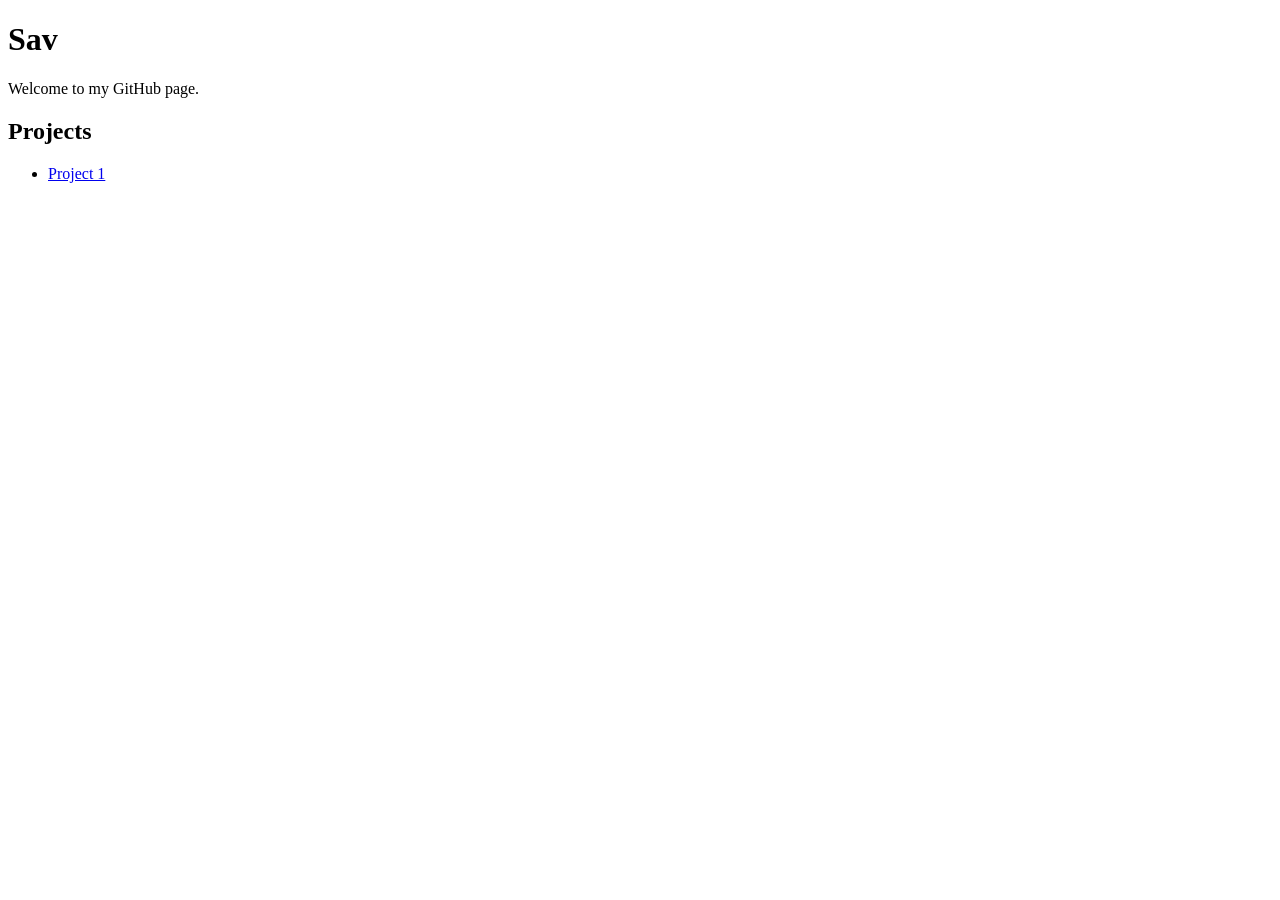
==== index.html @ 7b4c0a5e "Add project page" ====
<!DOCTYPE html>
<html>
<head>
  <title>Sav Portfolio</title>
</head>
<body>
  <h1>Sav</h1>
  <p>Welcome to my GitHub page.</p>

  <h2>Projects</h2>
  <ul>
    <li><a href="projects/project1.html">Project 1</a></li>
  </ul>
</body>
</html>
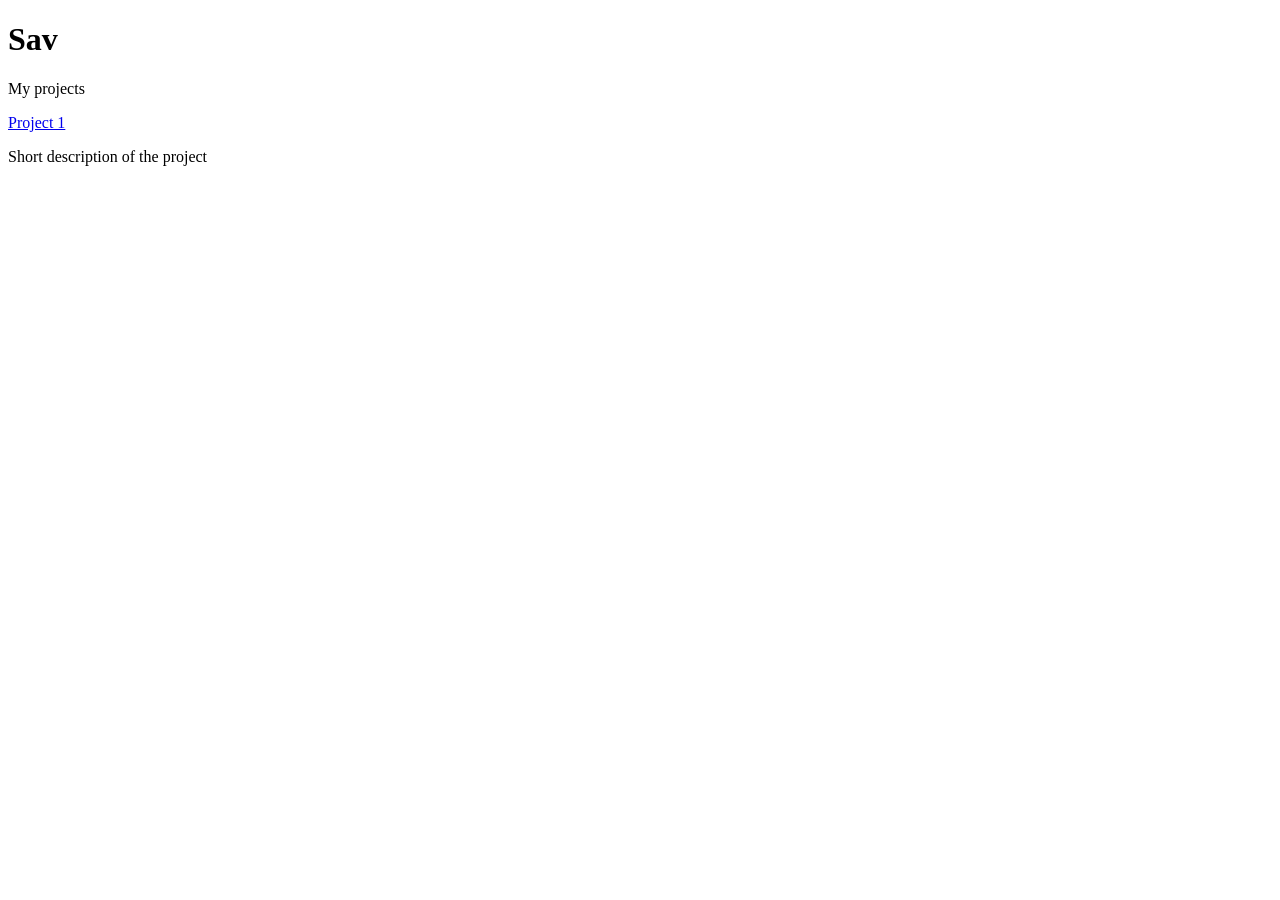
==== commit 7c9c9425: "Add styling" ====
--- a/index.html
+++ b/index.html
@@ -2,14 +2,18 @@
 <html>
 <head>
   <title>Sav Portfolio</title>
+  <link rel="stylesheet" href="css/style.css">
 </head>
 <body>
-  <h1>Sav</h1>
-  <p>Welcome to my GitHub page.</p>
+  <div class="container">
+    <h1>Sav</h1>
+    <p>My projects</p>
 
-  <h2>Projects</h2>
-  <ul>
-    <li><a href="projects/project1.html">Project 1</a></li>
-  </ul>
+    <div class="project-card">
+      <a href="projects/project1.html">Project 1</a>
+      <p>Short description of the project</p>
+    </div>
+
+  </div>
 </body>
 </html>
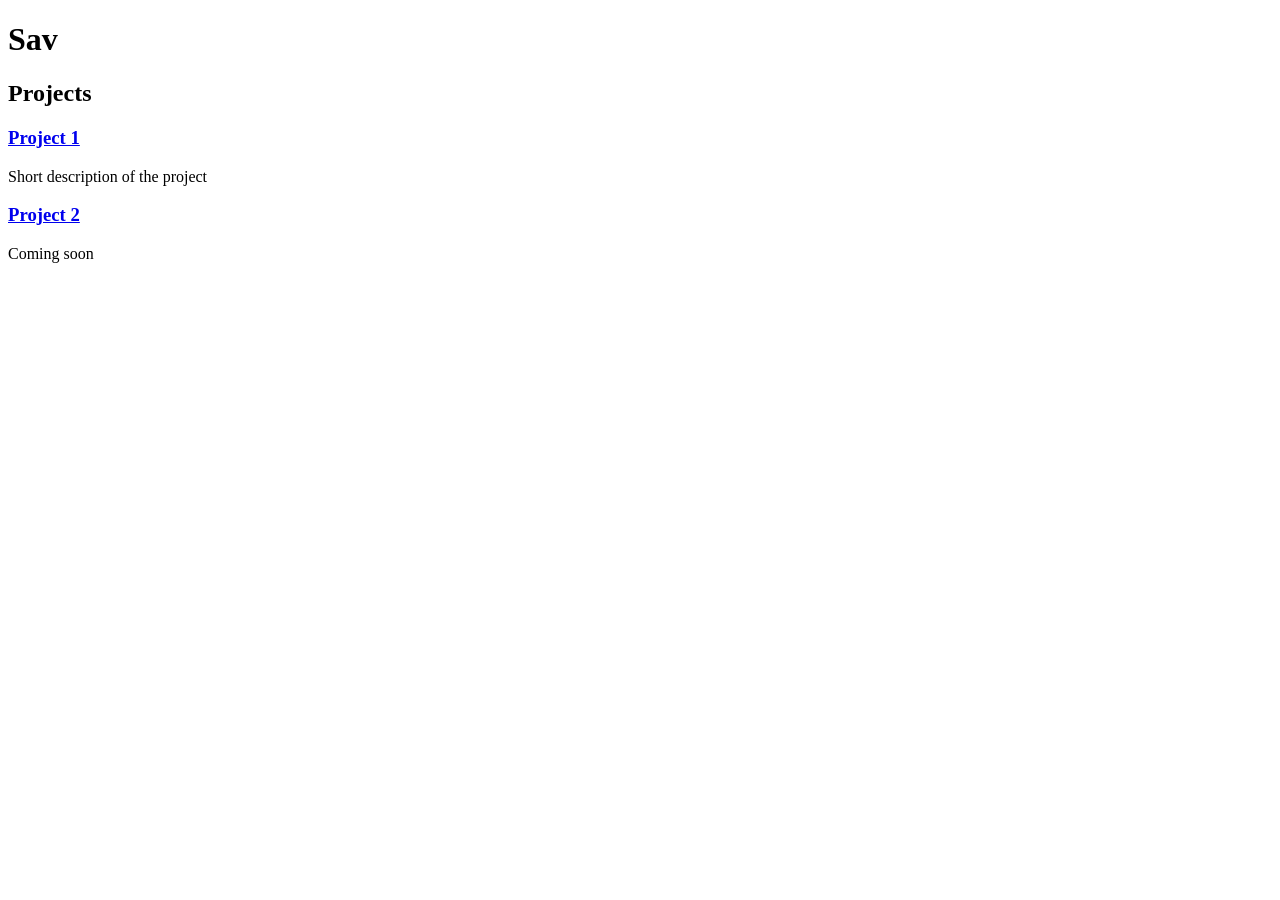
==== commit 3482c1f1: "Improve project layout" ====
--- a/index.html
+++ b/index.html
@@ -1,19 +1,27 @@
 <!DOCTYPE html>
 <html>
+
 <head>
-  <title>Sav Portfolio</title>
-  <link rel="stylesheet" href="css/style.css">
+    <title>Sav Portfolio</title>
+    <link rel="stylesheet" href="style.css">
 </head>
+
 <body>
-  <div class="container">
-    <h1>Sav</h1>
-    <p>My projects</p>
+    <div class="container">
+        <h1>Sav</h1>
+        <h2>Projects</h2>
 
-    <div class="project-card">
-      <a href="projects/project1.html">Project 1</a>
-      <p>Short description of the project</p>
+        <div class="project-card">
+            <h3><a href="projects/project1.html">Project 1</a></h3>
+            <p>Short description of the project</p>
+        </div>
+
+        <div class="project-card">
+            <h3><a href="#">Project 2</a></h3>
+            <p>Coming soon</p>
+        </div>
+
     </div>
+</body>
 
-  </div>
-</body>
 </html>
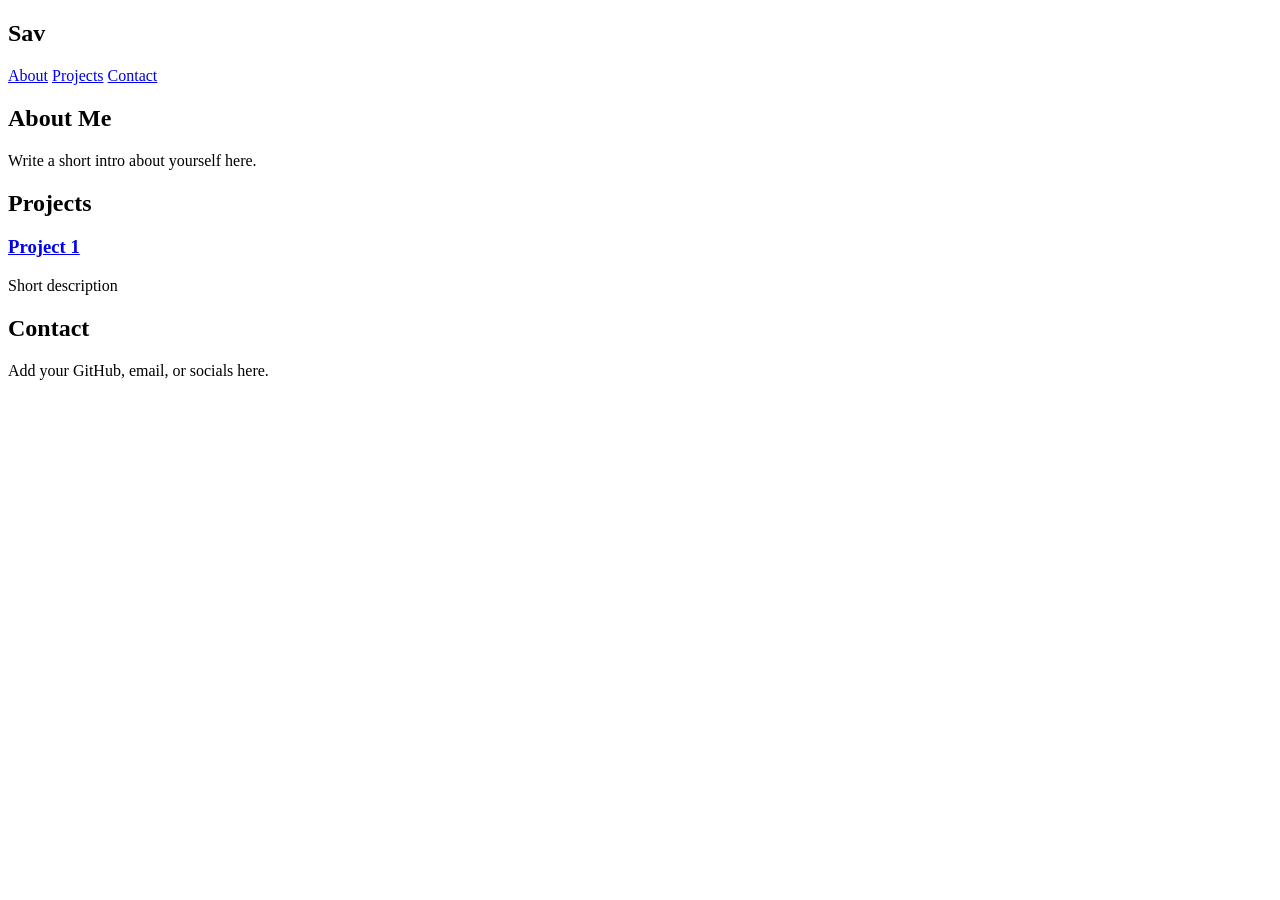
==== commit d0e7fe0a: "Add navbar and sections" ====
--- a/index.html
+++ b/index.html
@@ -7,21 +7,49 @@
 </head>
 
 <body>
-    <div class="container">
-        <h1>Sav</h1>
-        <h2>Projects</h2>
+    <!DOCTYPE html>
+    <html>
 
-        <div class="project-card">
-            <h3><a href="projects/project1.html">Project 1</a></h3>
-            <p>Short description of the project</p>
+    <head>
+        <title>Sav Portfolio</title>
+        <link rel="stylesheet" href="css/style.css">
+    </head>
+
+    <body>
+
+        <nav class="navbar">
+            <h2>Sav</h2>
+            <div>
+                <a href="#about">About</a>
+                <a href="#projects">Projects</a>
+                <a href="#contact">Contact</a>
+            </div>
+        </nav>
+
+        <div class="container">
+
+            <section id="about">
+                <h1>About Me</h1>
+                <p>Write a short intro about yourself here.</p>
+            </section>
+
+            <section id="projects">
+                <h1>Projects</h1>
+
+                <div class="project-card">
+                    <h3><a href="projects/project1.html">Project 1</a></h3>
+                    <p>Short description</p>
+                </div>
+
+            </section>
+
+            <section id="contact">
+                <h1>Contact</h1>
+                <p>Add your GitHub, email, or socials here.</p>
+            </section>
+
         </div>
 
-        <div class="project-card">
-            <h3><a href="#">Project 2</a></h3>
-            <p>Coming soon</p>
-        </div>
+    </body>
 
-    </div>
-</body>
-
-</html>+    </html>
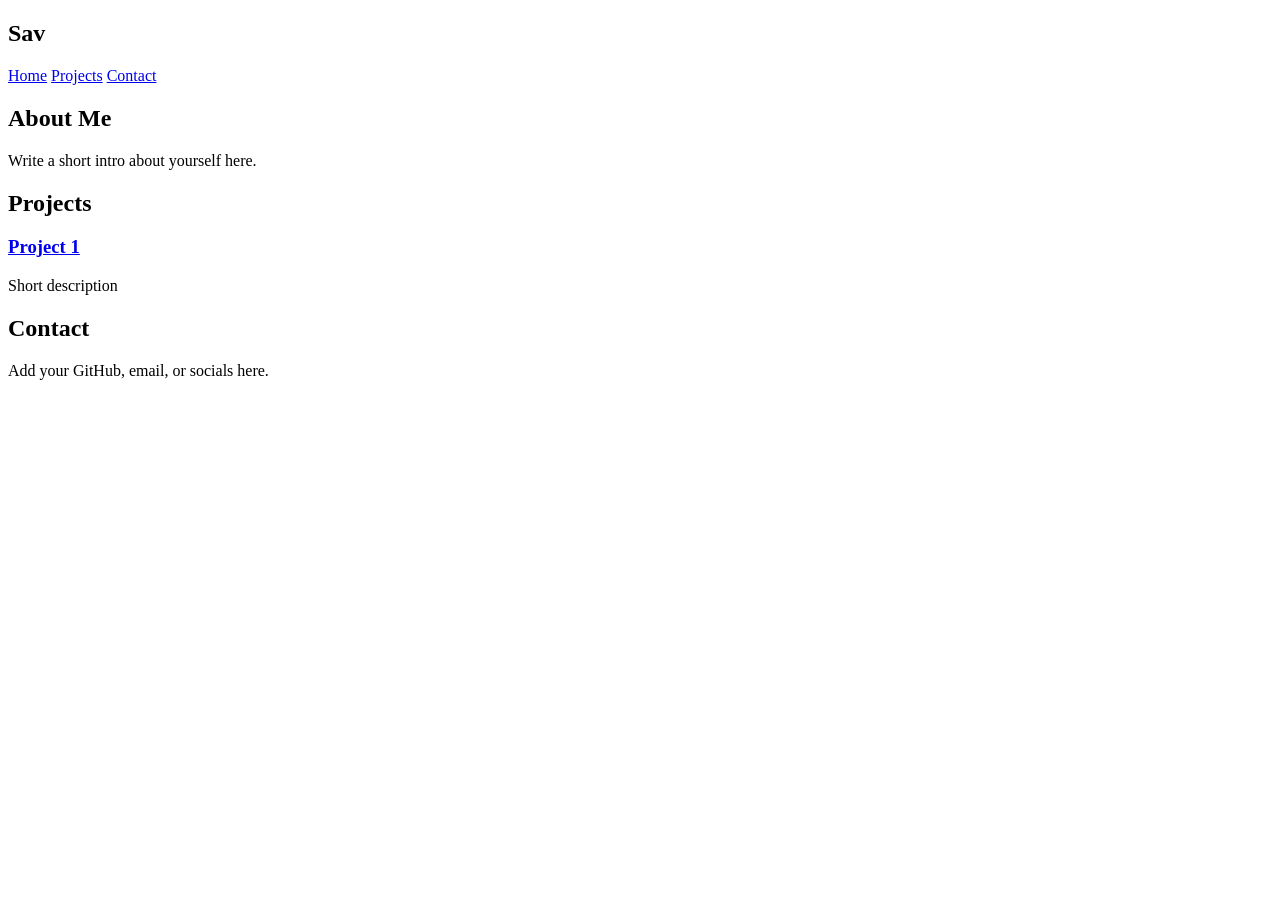
==== commit c6ecbe18: "Add projects and contact pages" ====
--- a/index.html
+++ b/index.html
@@ -20,9 +20,9 @@
         <nav class="navbar">
             <h2>Sav</h2>
             <div>
-                <a href="#about">About</a>
-                <a href="#projects">Projects</a>
-                <a href="#contact">Contact</a>
+                <a href="index.html">Home</a>
+                <a href="projects.html">Projects</a>
+                <a href="contact.html">Contact</a>
             </div>
         </nav>
 
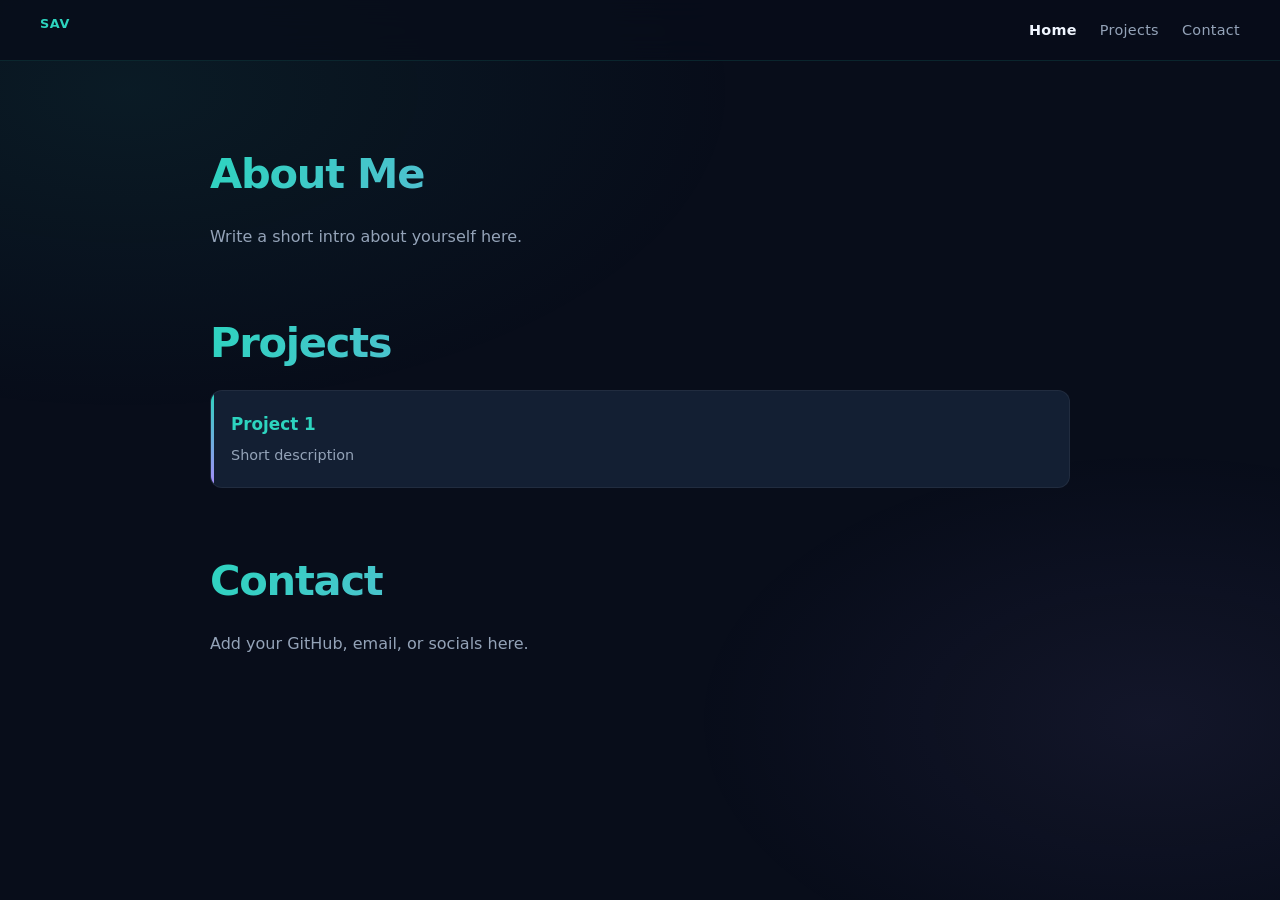
==== commit c9e81101: "Updated CSS file, wasn't working properly" ====
--- a/index.html
+++ b/index.html
@@ -3,53 +3,44 @@
 
 <head>
     <title>Sav Portfolio</title>
-    <link rel="stylesheet" href="style.css">
+    <link rel="stylesheet" href="CSS/style.css">
 </head>
 
 <body>
-    <!DOCTYPE html>
-    <html>
 
-    <head>
-        <title>Sav Portfolio</title>
-        <link rel="stylesheet" href="css/style.css">
-    </head>
+    <nav class="navbar">
+        <h2>Sav</h2>
+        <div>
+            <a href="index.html">Home</a>
+            <a href="projects.html">Projects</a>
+            <a href="contact.html">Contact</a>
+        </div>
+    </nav>
 
-    <body>
+    <div class="container">
 
-        <nav class="navbar">
-            <h2>Sav</h2>
-            <div>
-                <a href="index.html">Home</a>
-                <a href="projects.html">Projects</a>
-                <a href="contact.html">Contact</a>
+        <section id="about">
+            <h1>About Me</h1>
+            <p>Write a short intro about yourself here.</p>
+        </section>
+
+        <section id="projects">
+            <h1>Projects</h1>
+
+            <div class="project-card">
+                <h3><a href="projects/project1.html">Project 1</a></h3>
+                <p>Short description</p>
             </div>
-        </nav>
 
-        <div class="container">
+        </section>
 
-            <section id="about">
-                <h1>About Me</h1>
-                <p>Write a short intro about yourself here.</p>
-            </section>
+        <section id="contact">
+            <h1>Contact</h1>
+            <p>Add your GitHub, email, or socials here.</p>
+        </section>
 
-            <section id="projects">
-                <h1>Projects</h1>
+    </div>
 
-                <div class="project-card">
-                    <h3><a href="projects/project1.html">Project 1</a></h3>
-                    <p>Short description</p>
-                </div>
+</body>
 
-            </section>
-
-            <section id="contact">
-                <h1>Contact</h1>
-                <p>Add your GitHub, email, or socials here.</p>
-            </section>
-
-        </div>
-
-    </body>
-
-    </html>+</html>
--- a/CSS/style.css
+++ b/CSS/style.css
@@ -0,0 +1,211 @@
+/* =============================================
+   COLOR PALETTE
+   --bg-deep:      #080d1a  (page background)
+   --bg-surface:   #0e1726  (card/nav bg)
+   --bg-card:      #131f33  (elevated cards)
+   --accent-teal:  #2dd4bf  (primary accent)
+   --accent-violet:#a78bfa  (secondary accent)
+   --accent-rose:  #fb7185  (highlight / hover)
+   --text-primary: #f0f6ff  (headings)
+   --text-muted:   #94a3b8  (body/secondary text)
+   ============================================= */
+
+:root {
+  --bg-deep:      #080d1a;
+  --bg-surface:   #0e1726;
+  --bg-card:      #131f33;
+  --accent-teal:  #2dd4bf;
+  --accent-violet:#a78bfa;
+  --accent-rose:  #fb7185;
+  --text-primary: #f0f6ff;
+  --text-muted:   #94a3b8;
+  --radius:       12px;
+  --transition:   0.2s ease;
+}
+
+/* ---- Reset & Base ---- */
+*, *::before, *::after {
+  box-sizing: border-box;
+}
+
+html {
+  scroll-behavior: smooth;
+}
+
+body {
+  font-family: 'Segoe UI', system-ui, sans-serif;
+  background-color: var(--bg-deep);
+  color: var(--text-muted);
+  margin: 0;
+  padding: 0;
+  line-height: 1.6;
+}
+
+/* Subtle noise/gradient overlay on the page background */
+body::before {
+  content: '';
+  position: fixed;
+  inset: 0;
+  background:
+    radial-gradient(ellipse 80% 60% at 10% 10%, rgba(45, 212, 191, 0.07) 0%, transparent 60%),
+    radial-gradient(ellipse 60% 50% at 90% 80%, rgba(167, 139, 250, 0.07) 0%, transparent 60%);
+  pointer-events: none;
+  z-index: 0;
+}
+
+/* ---- Layout ---- */
+.container {
+  position: relative;
+  z-index: 1;
+  max-width: 900px;
+  margin: auto;
+  padding: 20px;
+}
+
+section {
+  margin-top: 60px;
+}
+
+section h1 {
+  margin-bottom: 10px;
+}
+
+/* ---- Typography ---- */
+h1, h2, h3 {
+  color: var(--text-primary);
+  margin-top: 0;
+}
+
+h1 {
+  font-size: 2.6rem;
+  font-weight: 700;
+  letter-spacing: -0.03em;
+  /* Gradient text on the main heading */
+  background: linear-gradient(120deg, var(--accent-teal) 0%, var(--accent-violet) 100%);
+  -webkit-background-clip: text;
+  -webkit-text-fill-color: transparent;
+  background-clip: text;
+}
+
+h2 {
+  font-size: 1.4rem;
+  font-weight: 600;
+  color: var(--accent-teal);
+  letter-spacing: 0.05em;
+  text-transform: uppercase;
+  font-size: 0.8rem;
+  margin-bottom: 12px;
+}
+
+/* ---- Links ---- */
+a {
+  color: var(--accent-teal);
+  text-decoration: none;
+  transition: color var(--transition);
+}
+
+a:hover {
+  color: var(--accent-violet);
+  text-decoration: underline;
+}
+
+/* ---- Navbar ---- */
+.navbar {
+  display: flex;
+  justify-content: space-between;
+  align-items: center;
+  background: rgba(8, 13, 26, 0.85);
+  backdrop-filter: blur(14px);
+  -webkit-backdrop-filter: blur(14px);
+  border-bottom: 1px solid rgba(45, 212, 191, 0.12);
+  padding: 14px 40px;
+  position: sticky;
+  top: 0;
+  z-index: 1000;
+}
+
+.navbar a {
+  margin-left: 18px;
+  color: var(--text-muted);
+  font-size: 0.9rem;
+  font-weight: 500;
+  letter-spacing: 0.02em;
+  transition: color var(--transition);
+}
+
+.navbar a:hover {
+  color: var(--accent-teal);
+  text-decoration: none;
+}
+
+/* Active / brand link in navbar */
+.navbar a:first-child {
+  color: var(--text-primary);
+  font-weight: 700;
+  margin-left: 0;
+}
+
+/* ---- Project Cards ---- */
+.project-card {
+  background: var(--bg-card);
+  border: 1px solid rgba(255, 255, 255, 0.06);
+  padding: 20px;
+  margin-top: 14px;
+  border-radius: var(--radius);
+  transition: border-color var(--transition), transform var(--transition), box-shadow var(--transition);
+  position: relative;
+  overflow: hidden;
+}
+
+/* Coloured left-border accent */
+.project-card::before {
+  content: '';
+  position: absolute;
+  left: 0;
+  top: 0;
+  bottom: 0;
+  width: 3px;
+  background: linear-gradient(180deg, var(--accent-teal), var(--accent-violet));
+  border-radius: var(--radius) 0 0 var(--radius);
+}
+
+.project-card:hover {
+  border-color: rgba(45, 212, 191, 0.25);
+  transform: translateY(-2px);
+  box-shadow: 0 8px 32px rgba(45, 212, 191, 0.08);
+}
+
+.project-card h3 {
+  margin: 0;
+  font-size: 1.05rem;
+  color: var(--text-primary);
+}
+
+.project-card p {
+  margin: 6px 0 0;
+  font-size: 0.9rem;
+  color: var(--text-muted);
+}
+
+/* ---- Section divider (optional utility class) ---- */
+.divider {
+  height: 1px;
+  background: linear-gradient(90deg, transparent, rgba(167, 139, 250, 0.3), transparent);
+  margin: 48px 0;
+  border: none;
+}
+
+/* ---- Tag / badge utility ---- */
+.tag {
+  display: inline-block;
+  background: rgba(45, 212, 191, 0.1);
+  color: var(--accent-teal);
+  border: 1px solid rgba(45, 212, 191, 0.25);
+  font-size: 0.72rem;
+  font-weight: 600;
+  letter-spacing: 0.06em;
+  text-transform: uppercase;
+  padding: 2px 8px;
+  border-radius: 4px;
+  margin-right: 6px;
+}
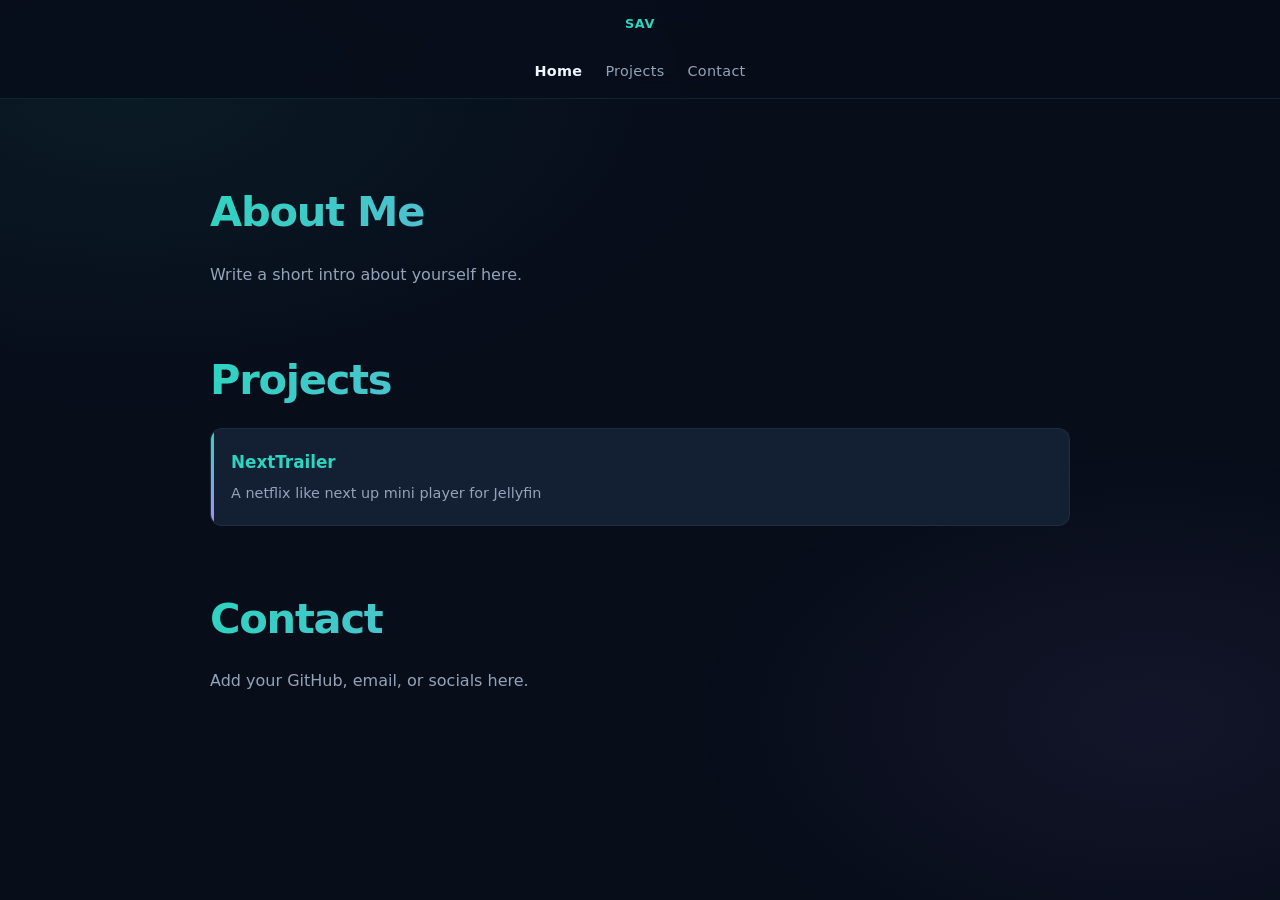
==== commit deebafe1: "Modified projects page, and added dynamic loading" ====
--- a/index.html
+++ b/index.html
@@ -12,7 +12,7 @@
         <h2>Sav</h2>
         <div>
             <a href="index.html">Home</a>
-            <a href="projects.html">Projects</a>
+            <a href="#projects">Projects</a>
             <a href="contact.html">Contact</a>
         </div>
     </nav>
@@ -27,9 +27,8 @@
         <section id="projects">
             <h1>Projects</h1>
 
-            <div class="project-card">
-                <h3><a href="projects/project1.html">Project 1</a></h3>
-                <p>Short description</p>
+            <div id="projects-container">
+                <!-- Projects will be loaded here dynamically -->
             </div>
 
         </section>
@@ -41,6 +40,21 @@
 
     </div>
 
+    <script>
+        fetch('data/projects.json')
+            .then(response => response.json())
+            .then(projects => {
+                const container = document.getElementById('projects-container');
+                projects.forEach(project => {
+                    const card = document.createElement('div');
+                    card.className = 'project-card';
+                    card.innerHTML = `<h3><a href="${project.link}">${project.title}</a></h3><p>${project.description}</p>`;
+                    container.appendChild(card);
+                });
+            })
+            .catch(error => console.error('Error loading projects:', error));
+    </script>
+
 </body>
 
 </html>
--- a/CSS/style.css
+++ b/CSS/style.css
@@ -112,8 +112,10 @@
 /* ---- Navbar ---- */
 .navbar {
   display: flex;
-  justify-content: space-between;
+  flex-direction: column;
+  justify-content: center;
   align-items: center;
+  gap: 12px;
   background: rgba(8, 13, 26, 0.85);
   backdrop-filter: blur(14px);
   -webkit-backdrop-filter: blur(14px);
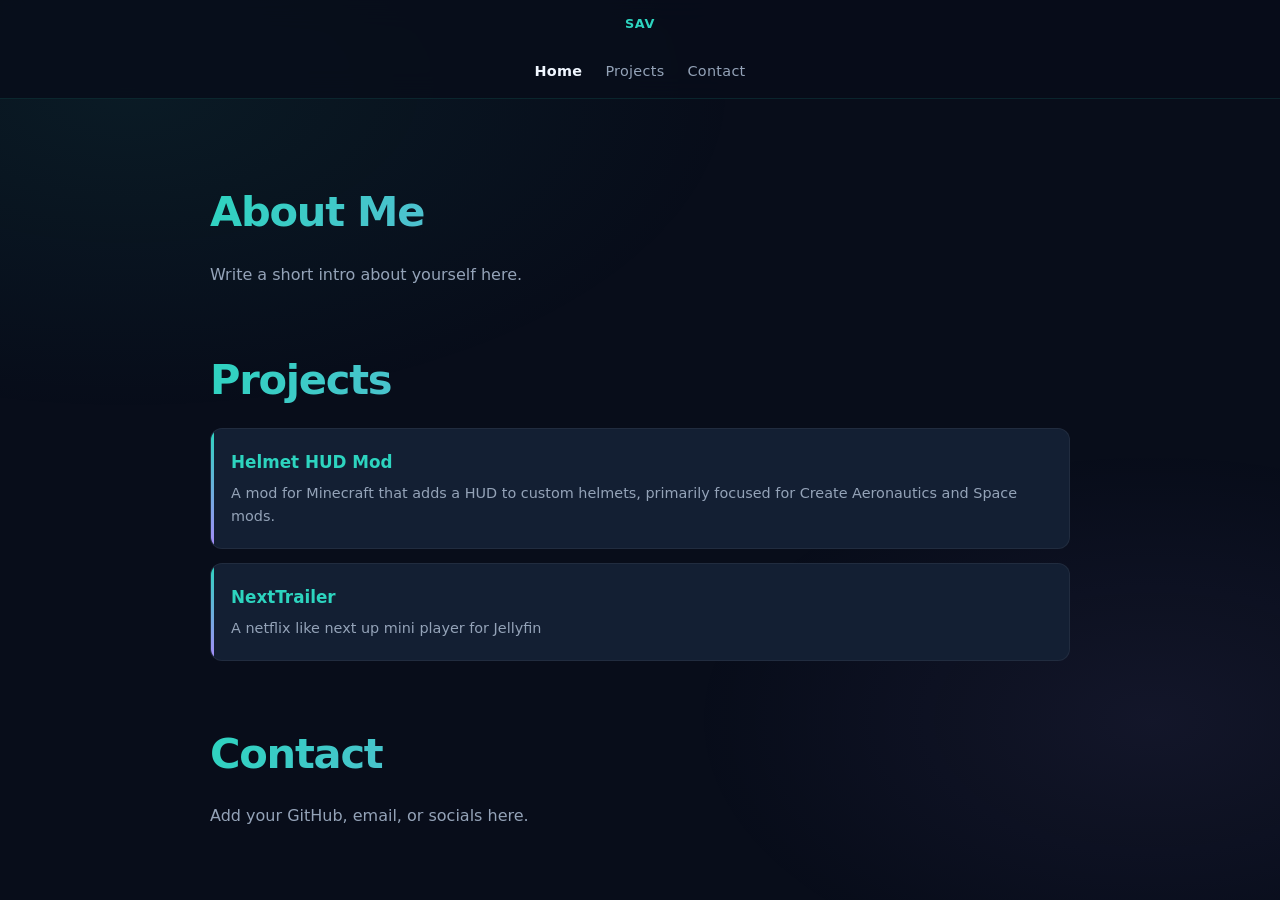
==== commit fa8c3c6c: "Added new project and modified home and projects page" ====
--- a/index.html
+++ b/index.html
@@ -12,7 +12,7 @@
         <h2>Sav</h2>
         <div>
             <a href="index.html">Home</a>
-            <a href="#projects">Projects</a>
+            <a href="projects.html">Projects</a>
             <a href="contact.html">Contact</a>
         </div>
     </nav>
